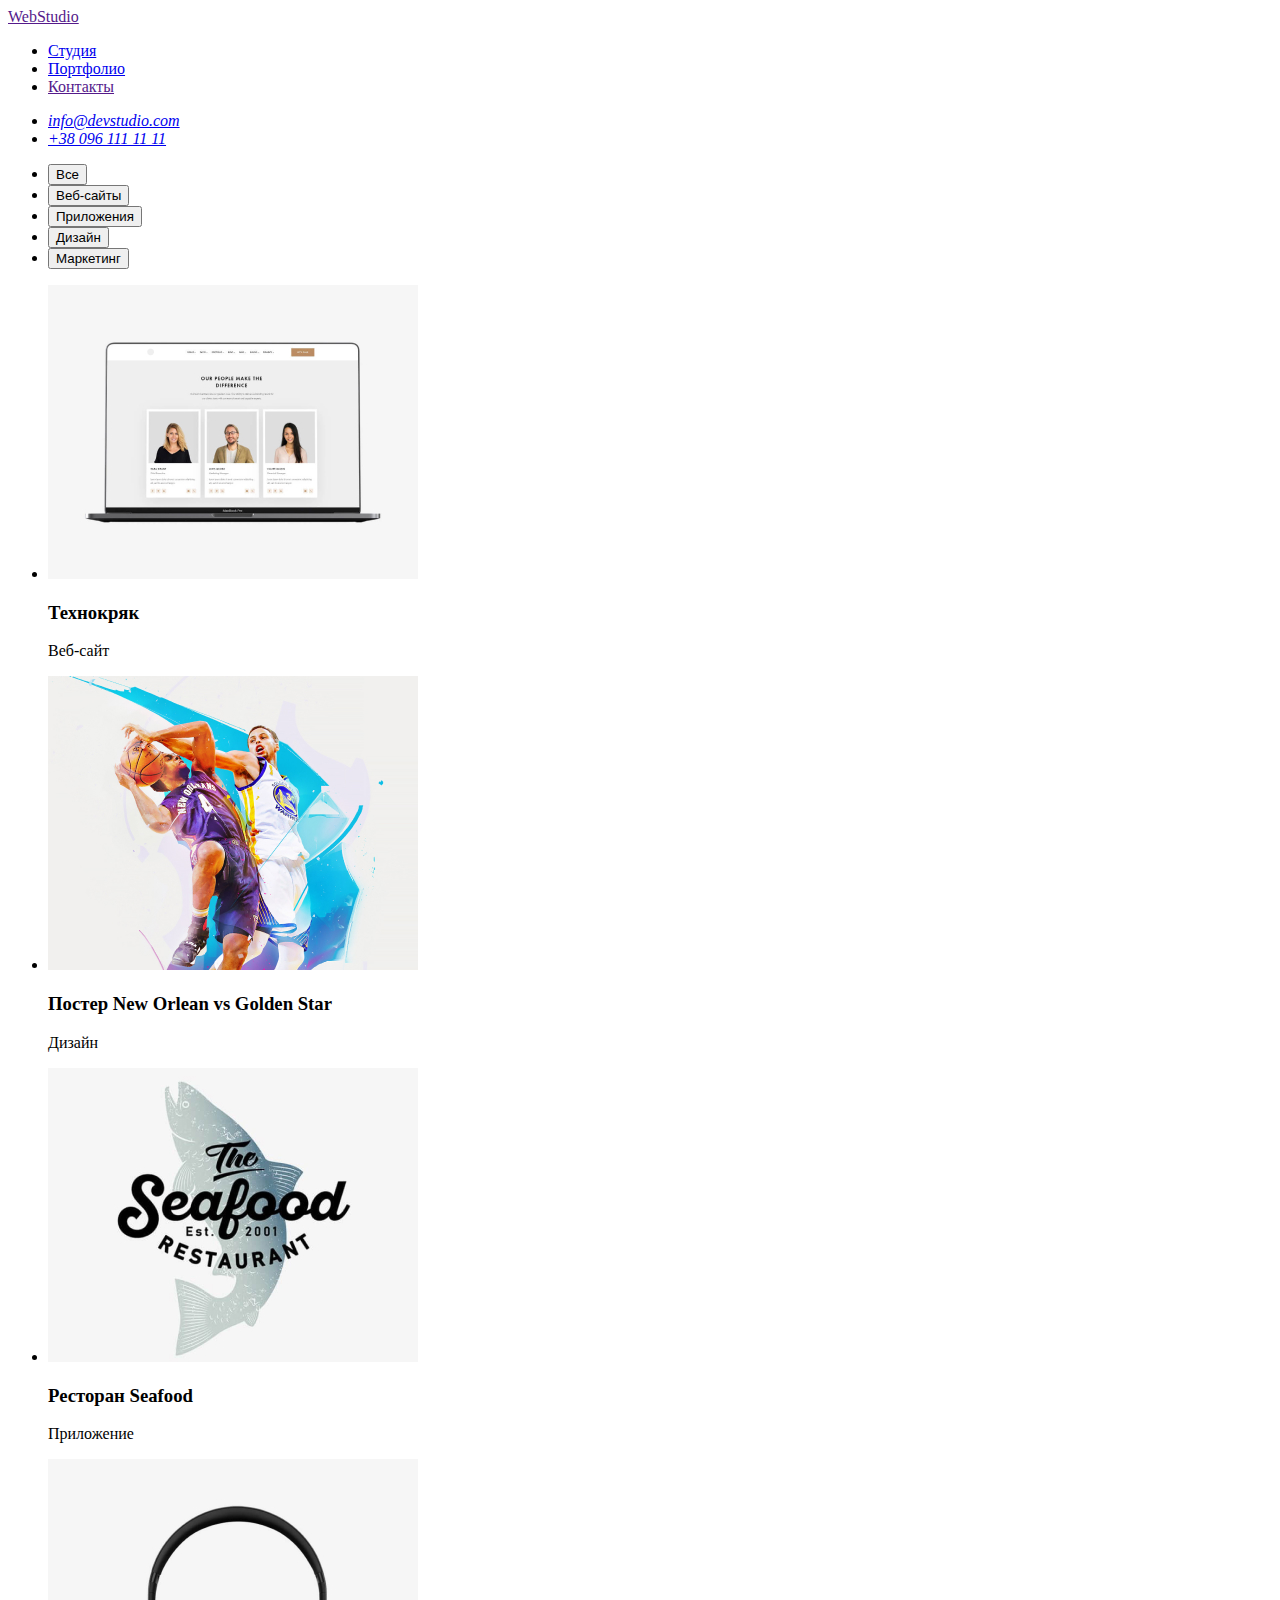
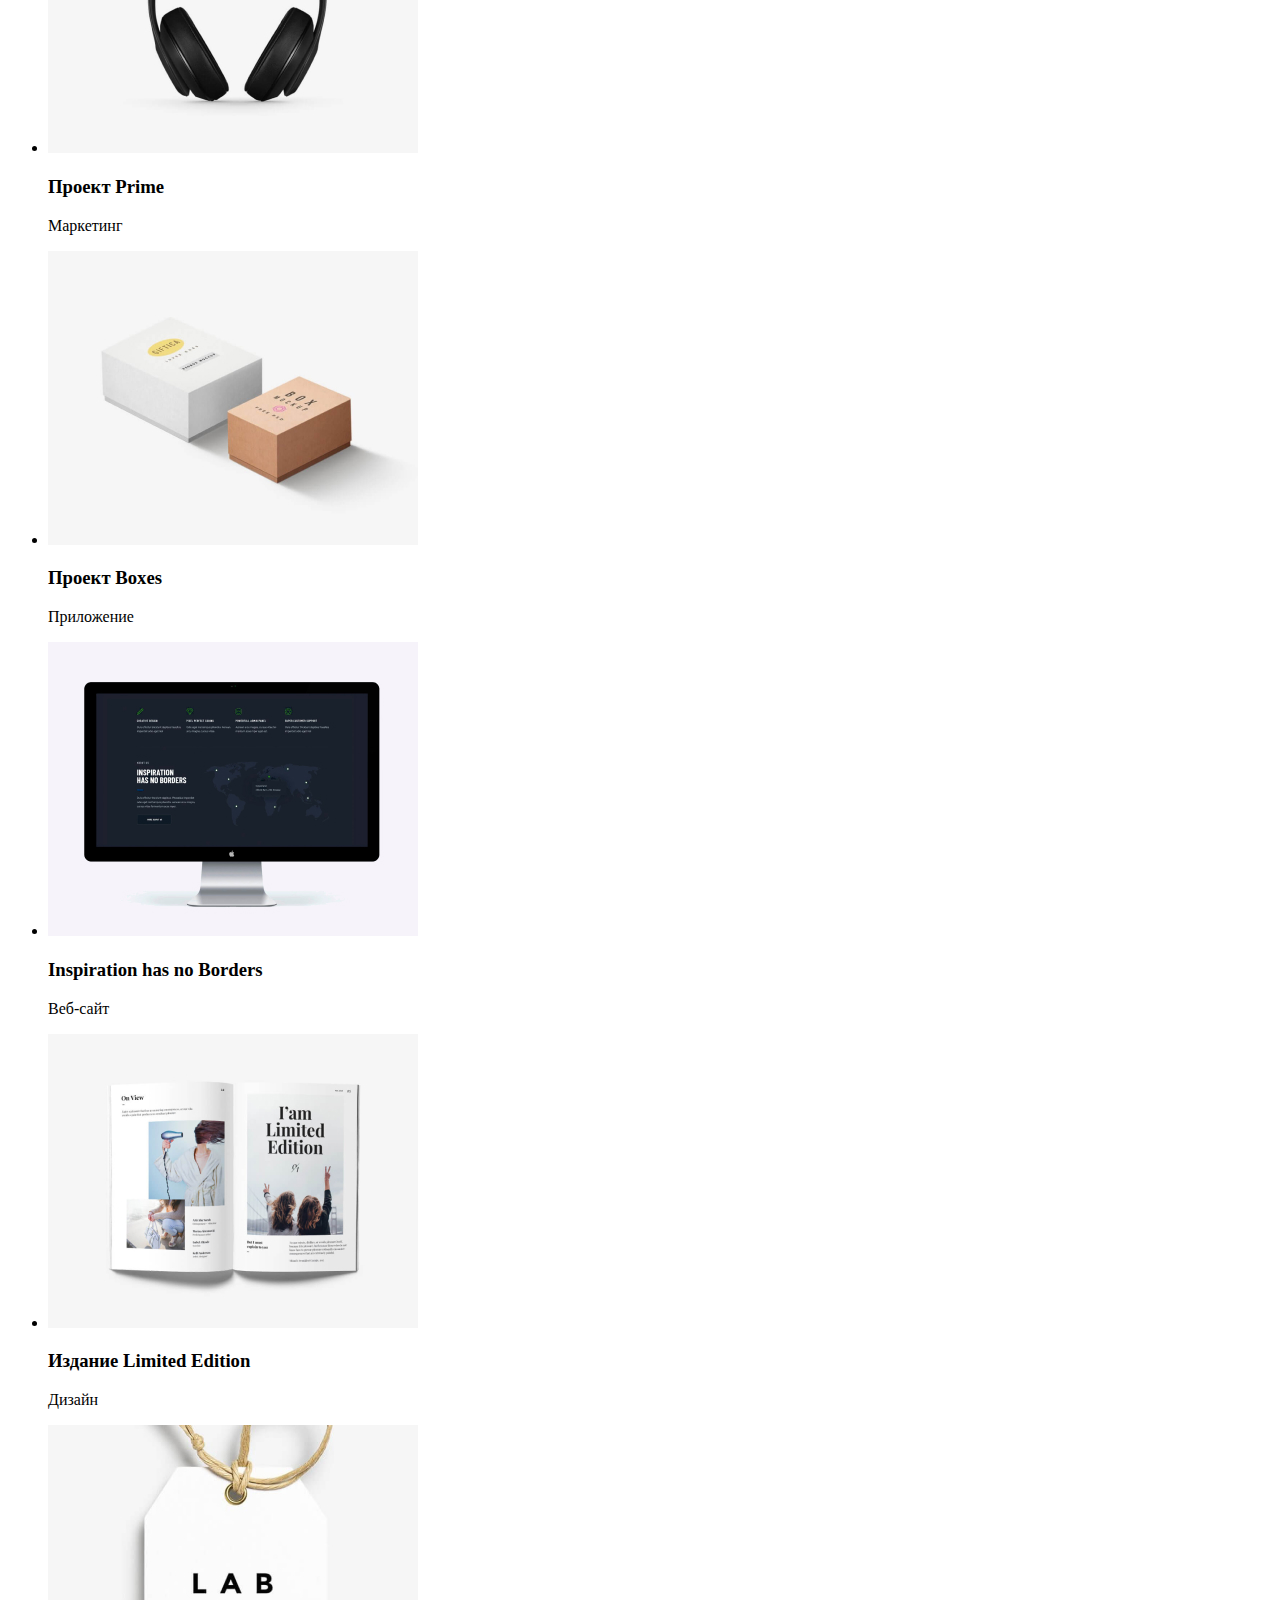
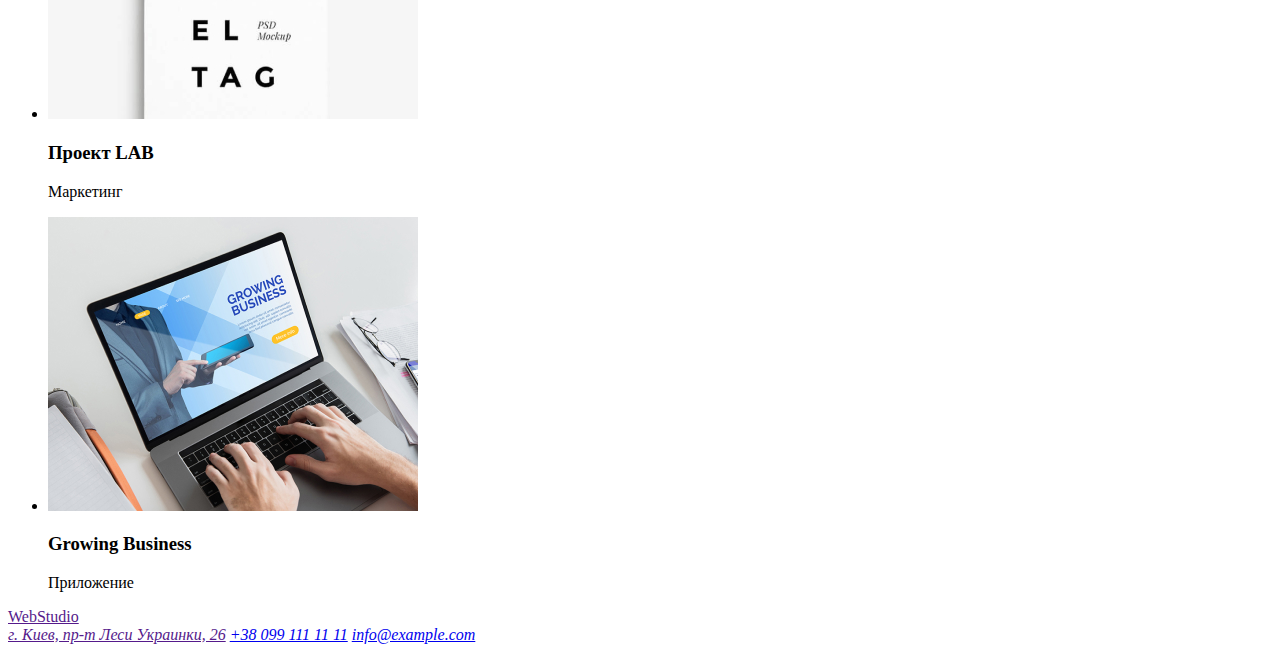
==== portfolio.html @ fa016d7f "Portfolio HTML" ====
<!DOCTYPE html>
<html lang="en">
  <head>
    <meta charset="UTF-8" />
    <meta http-equiv="X-UA-Compatible" content="IE=edge" />
    <meta name="viewport" content="width=device-width, initial-scale=1.0" />
    <title>Portfolio</title>
  </head>
  <body>
    <!-- Header -->
    <header>
      <nav>
        <a href="">WebStudio</a>
        <ul>
          <li><a href="./index.html">Студия</a></li>
          <li><a href="./portfolio.html">Портфолио</a></li>
          <li><a href="">Контакты</a></li>
        </ul>
      </nav>
      <address>
        <ul>
          <li><a href="mailto:info@devstudio.com">info@devstudio.com</a></li>
          <li><a href="tel:+380961111111">+38 096 111 11 11</a></li>
        </ul>
      </address>
    </header>
    <!-- Портфолио -->
    <main>
      <section>
        <h1 hidden>Портфолио</h1>
        <!-- Фильтры -->
        <ul>
          <li><button type="button">Все</button></li>
          <li><button type="button">Веб-сайты</button></li>
          <li><button type="button">Приложения</button></li>
          <li><button type="button">Дизайн</button></li>
          <li><button type="button">Маркетинг</button></li>
        </ul>
        <ul>
          <li>
            <img
              src="./images/portfolio1.jpg"
              alt="Технокряк"
              width="370"
              height="294"
            />
            <h3>Технокряк</h3>
            <p>Веб-сайт</p>
          </li>
          <li>
            <img
              src="./images/portfolio2.jpg"
              alt="Постер"
              width="370"
              height="294"
            />
            <h3>Постер New Orlean vs Golden Star</h3>
            <p>Дизайн</p>
          </li>
          <li>
            <img
              src="./images/portfolio3.jpg"
              alt="Ресторан Seafood"
              width="370"
              height="294"
            />
            <h3>Ресторан Seafood</h3>
            <p>Приложение</p>
          </li>
          <li>
            <img
              src="./images/portfolio4.jpg"
              alt="Проект Prime"
              width="370"
              height="294"
            />
            <h3>Проект Prime</h3>
            <p>Маркетинг</p>
          </li>
          <li>
            <img
              src="./images/portfolio5.jpg"
              alt="Проект Boxes"
              width="370"
              height="294"
            />
            <h3>Проект Boxes</h3>
            <p>Приложение</p>
          </li>
          <li>
            <img
              src="./images/portfolio6.jpg"
              alt="Inspiration has no Borders"
              width="370"
              height="294"
            />
            <h3>Inspiration has no Borders</h3>
            <p>Веб-сайт</p>
          </li>
          <li>
            <img
              src="./images/portfolio7.jpg"
              alt="Издание Limited Edition"
              width="370"
              height="294"
            />
            <h3>Издание Limited Edition</h3>
            <p>Дизайн</p>
          </li>
          <li>
            <img
              src="/images/portfolio8.jpg"
              alt="Проект LAB"
              width="370"
              height="294"
            />
            <h3>Проект LAB</h3>
            <p>Маркетинг</p>
          </li>
          <li>
            <img
              src="./images/portfolio9.jpg"
              alt="Growing Business"
              width="370"
              height="294"
            />
            <h3>Growing Business</h3>
            <p>Приложение</p>
          </li>
        </ul>
      </section>
    </main>

    <!-- Подвал -->
    <footer>
      <a href="" aria-label="Логотип">WebStudio</a>
      <address>
        <a href="">г. Киев, пр-т Леси Украинки, 26</a>
        <a href="tel:+380991111111">+38 099 111 11 11</a>
        <a href="mailto:info@example.com">info@example.com </a>
      </address>
    </footer>
  </body>
</html>
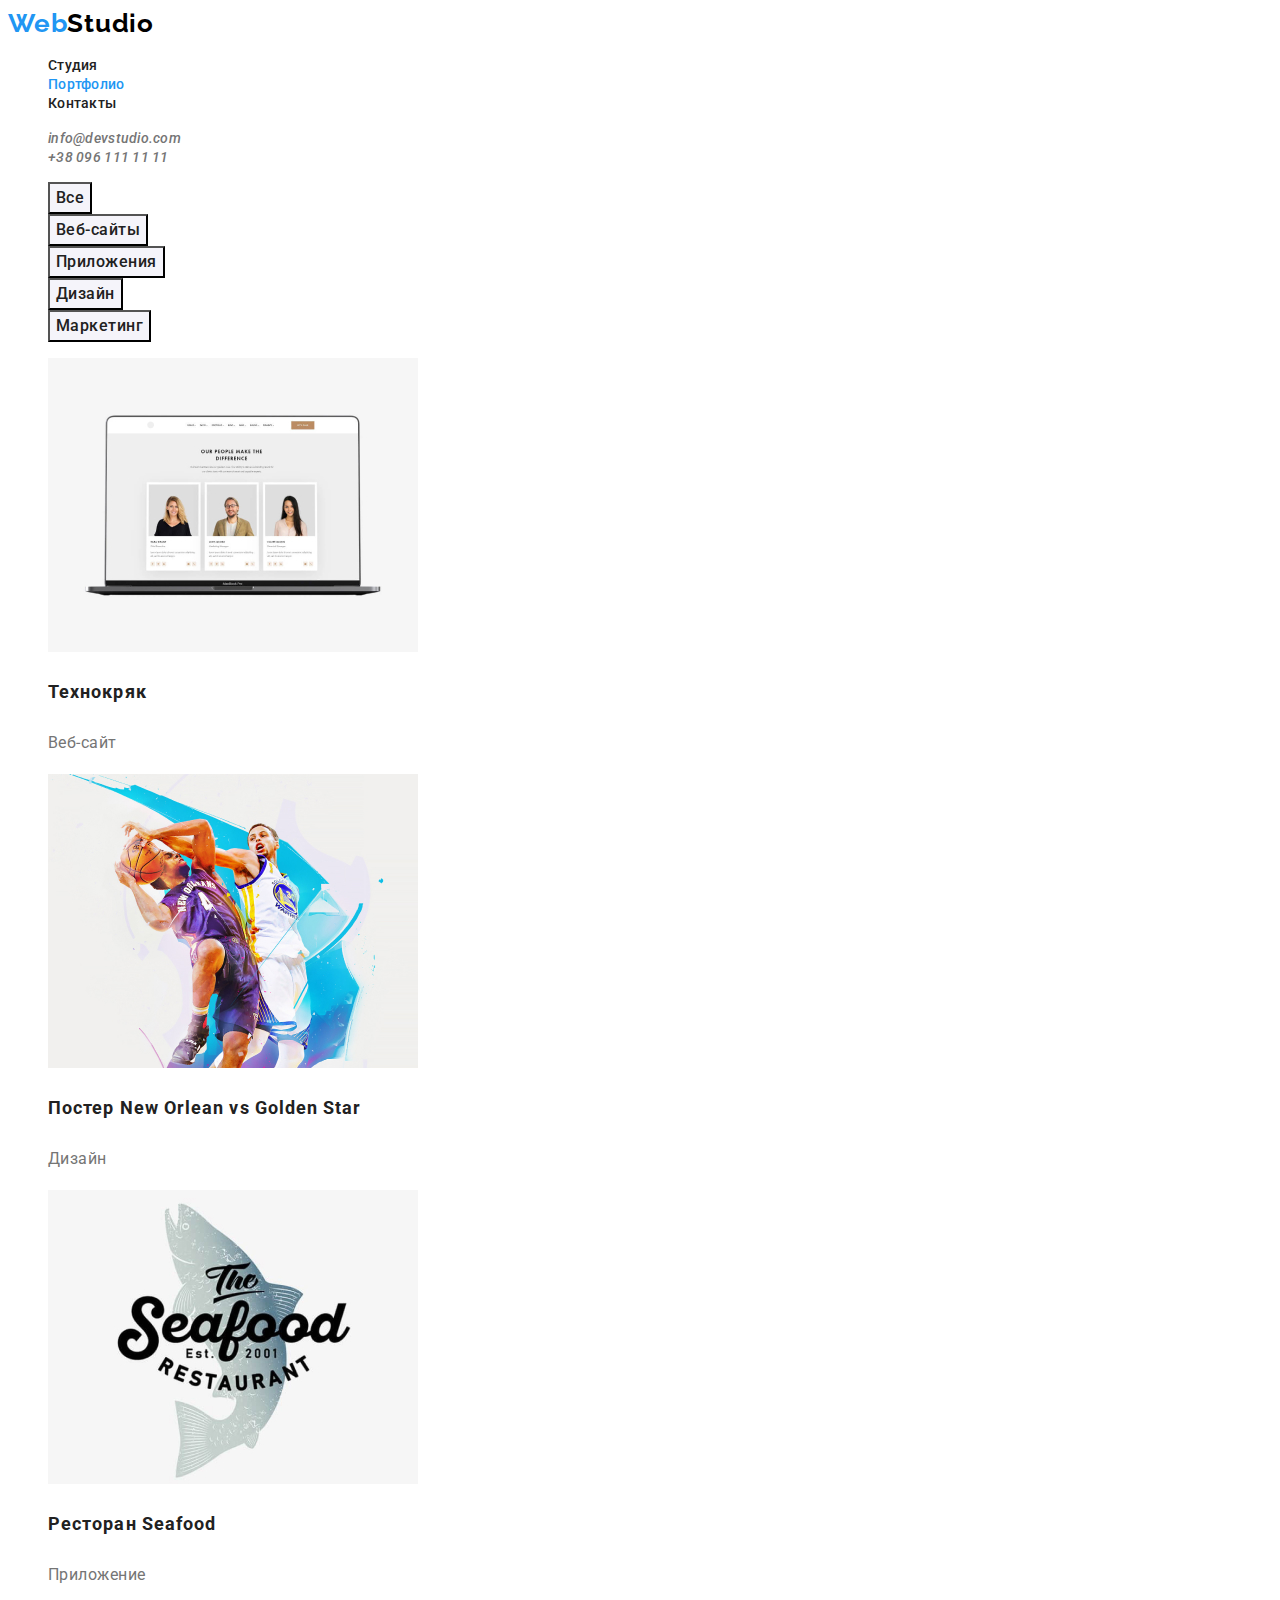
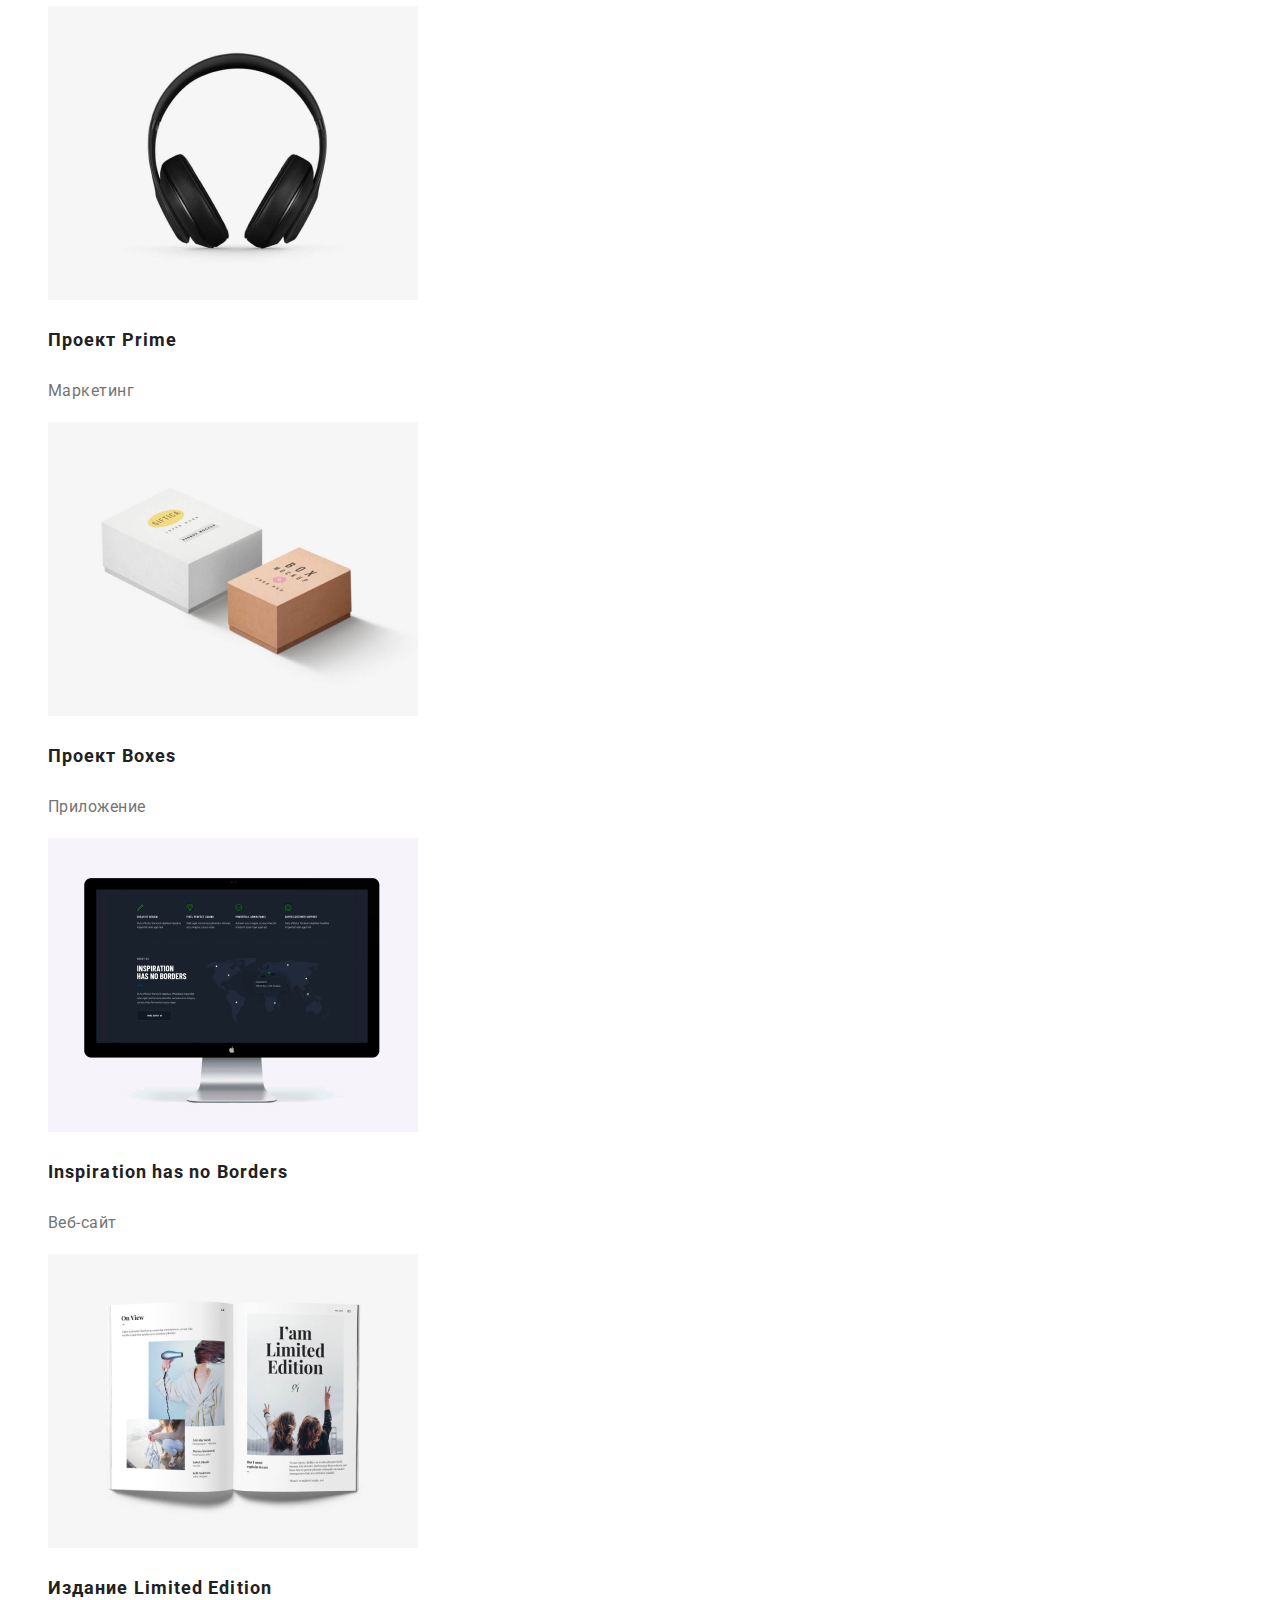
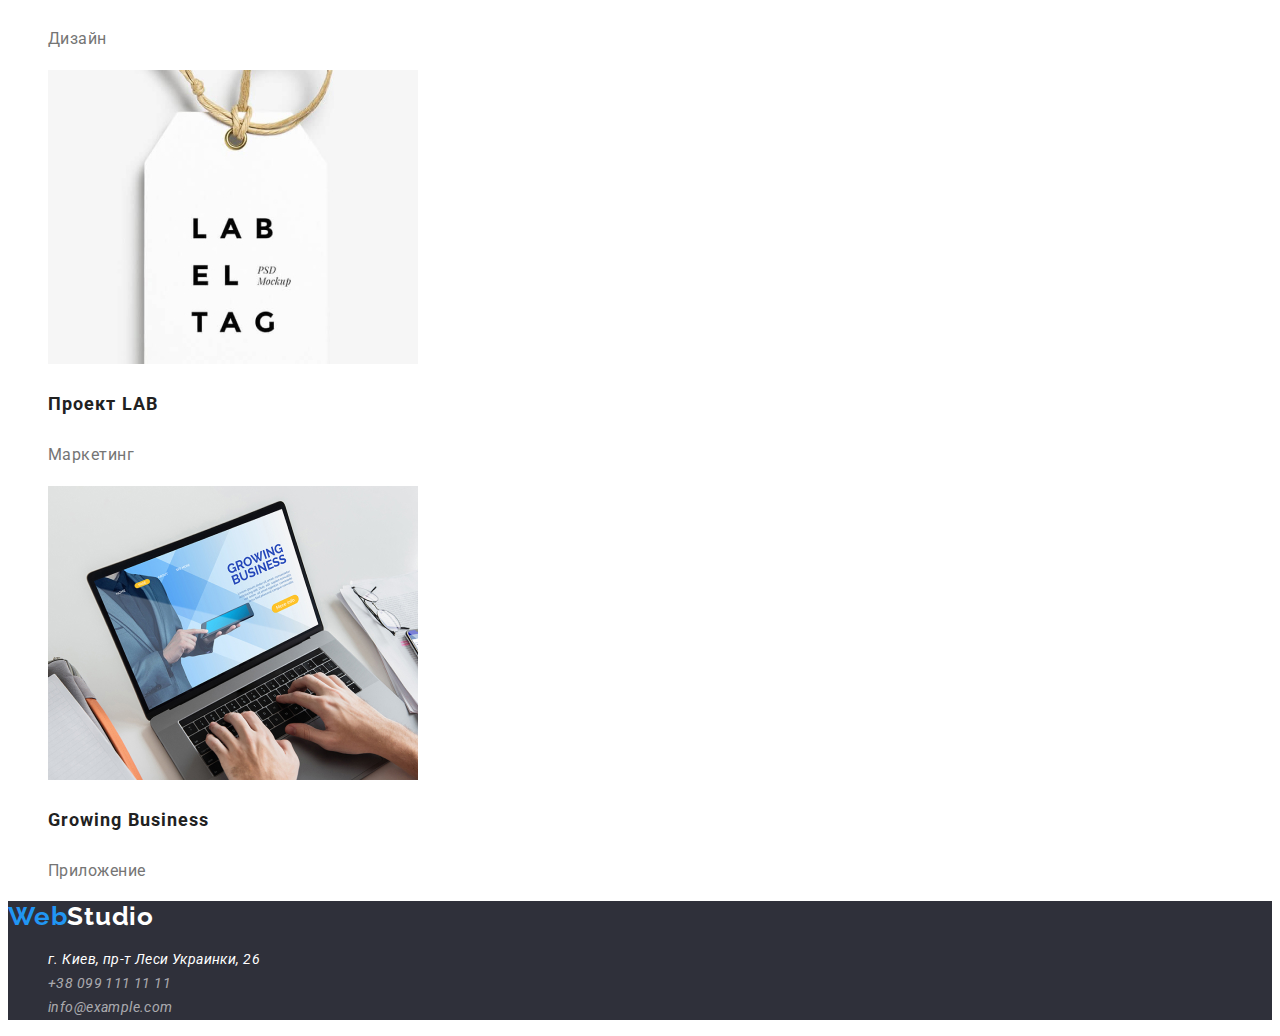
==== commit 898fce81: "Design of the first and second pages" ====
--- a/portfolio.html
+++ b/portfolio.html
@@ -5,139 +5,189 @@
     <meta http-equiv="X-UA-Compatible" content="IE=edge" />
     <meta name="viewport" content="width=device-width, initial-scale=1.0" />
     <title>Portfolio</title>
+    <link
+      href="https://fonts.googleapis.com/css2?family=Raleway:wght@700&family=Roboto:wght@400;500;700;900&display=swap"
+      rel="stylesheet"
+    />
+    <link rel="stylesheet" href="./css/styles.css" />
   </head>
-  <body>
+
+  <body class="page">
     <!-- Header -->
-    <header>
+    <header class="page-header">
       <nav>
-        <a href="">WebStudio</a>
-        <ul>
-          <li><a href="./index.html">Студия</a></li>
-          <li><a href="./portfolio.html">Портфолио</a></li>
-          <li><a href="">Контакты</a></li>
+        <a href="./index.html" class="logo"
+          ><span class="logo-web">Web</span>Studio</a
+        >
+        <ul class="site-nav list">
+          <li><a href="./index.html" class="link">Студия</a></li>
+          <li><a href="./portfolio.html" class="link current">Портфолио</a></li>
+          <li><a href="" class="link">Контакты</a></li>
         </ul>
       </nav>
       <address>
-        <ul>
-          <li><a href="mailto:info@devstudio.com">info@devstudio.com</a></li>
-          <li><a href="tel:+380961111111">+38 096 111 11 11</a></li>
+        <ul class="auth-nav list">
+          <li>
+            <a href="mailto:info@devstudio.com" class="link"
+              >info@devstudio.com</a
+            >
+          </li>
+          <li>
+            <a href="tel:+380961111111" class="link">+38 096 111 11 11</a>
+          </li>
         </ul>
       </address>
     </header>
+
     <!-- Портфолио -->
     <main>
-      <section>
+      <section class="portfolio">
         <h1 hidden>Портфолио</h1>
         <!-- Фильтры -->
-        <ul>
-          <li><button type="button">Все</button></li>
-          <li><button type="button">Веб-сайты</button></li>
-          <li><button type="button">Приложения</button></li>
-          <li><button type="button">Дизайн</button></li>
-          <li><button type="button">Маркетинг</button></li>
+        <ul class="filter list">
+          <li><button type="button" class="filter-button">Все</button></li>
+          <li>
+            <button type="button" class="filter-button">Веб-сайты</button>
+          </li>
+          <li>
+            <button type="button" class="filter-button">Приложения</button>
+          </li>
+          <li><button type="button" class="filter-button">Дизайн</button></li>
+          <li>
+            <button type="button" class="filter-button">Маркетинг</button>
+          </li>
         </ul>
-        <ul>
+
+        <!-- Проекты -->
+        <ul class="portfolio-work list">
           <li>
+            <a href="" class="portfolio-work-link"></a>
             <img
               src="./images/portfolio1.jpg"
               alt="Технокряк"
               width="370"
               height="294"
             />
-            <h3>Технокряк</h3>
-            <p>Веб-сайт</p>
+            <h3 class="portfolio-work-title">Технокряк</h3>
+            <p class="portfolio-work-text">Веб-сайт</p>
           </li>
           <li>
+            <a href="" class="portfolio-work-link"></a>
             <img
               src="./images/portfolio2.jpg"
               alt="Постер"
               width="370"
               height="294"
             />
-            <h3>Постер New Orlean vs Golden Star</h3>
-            <p>Дизайн</p>
+            <h3 class="portfolio-work-title">
+              Постер New Orlean vs Golden Star
+            </h3>
+            <p class="portfolio-work-text">Дизайн</p>
           </li>
           <li>
+            <a href="" class="portfolio-work-link"></a>
             <img
               src="./images/portfolio3.jpg"
               alt="Ресторан Seafood"
               width="370"
               height="294"
             />
-            <h3>Ресторан Seafood</h3>
-            <p>Приложение</p>
+            <h3 class="portfolio-work-title">Ресторан Seafood</h3>
+            <p class="portfolio-work-text">Приложение</p>
           </li>
           <li>
+            <a href="" class="portfolio-work-link"></a>
             <img
               src="./images/portfolio4.jpg"
               alt="Проект Prime"
               width="370"
               height="294"
             />
-            <h3>Проект Prime</h3>
-            <p>Маркетинг</p>
+            <h3 class="portfolio-work-title">Проект Prime</h3>
+            <p class="portfolio-work-text">Маркетинг</p>
           </li>
           <li>
+            <a href="" class="portfolio-work-link"></a>
             <img
               src="./images/portfolio5.jpg"
               alt="Проект Boxes"
               width="370"
               height="294"
             />
-            <h3>Проект Boxes</h3>
-            <p>Приложение</p>
+            <h3 class="portfolio-work-title">Проект Boxes</h3>
+            <p class="portfolio-work-text">Приложение</p>
           </li>
           <li>
+            <a href="" class="portfolio-work-link"></a>
             <img
               src="./images/portfolio6.jpg"
               alt="Inspiration has no Borders"
               width="370"
               height="294"
             />
-            <h3>Inspiration has no Borders</h3>
-            <p>Веб-сайт</p>
+            <h3 class="portfolio-work-title">Inspiration has no Borders</h3>
+            <p class="portfolio-work-text">Веб-сайт</p>
           </li>
           <li>
+            <a href="" class="portfolio-work-link"></a>
             <img
               src="./images/portfolio7.jpg"
               alt="Издание Limited Edition"
               width="370"
               height="294"
             />
-            <h3>Издание Limited Edition</h3>
-            <p>Дизайн</p>
+            <h3 class="portfolio-work-title">Издание Limited Edition</h3>
+            <p class="portfolio-work-text">Дизайн</p>
           </li>
           <li>
+            <a href="" class="portfolio-work-link"></a>
             <img
               src="/images/portfolio8.jpg"
               alt="Проект LAB"
               width="370"
               height="294"
             />
-            <h3>Проект LAB</h3>
-            <p>Маркетинг</p>
+            <h3 class="portfolio-work-title">Проект LAB</h3>
+            <p class="portfolio-work-text">Маркетинг</p>
           </li>
           <li>
+            <a href="" class="portfolio-work-link"></a>
             <img
               src="./images/portfolio9.jpg"
               alt="Growing Business"
               width="370"
               height="294"
             />
-            <h3>Growing Business</h3>
-            <p>Приложение</p>
+            <h3 class="portfolio-work-title">Growing Business</h3>
+            <p class="portfolio-work-text">Приложение</p>
           </li>
         </ul>
       </section>
     </main>
 
     <!-- Подвал -->
-    <footer>
-      <a href="" aria-label="Логотип">WebStudio</a>
-      <address>
-        <a href="">г. Киев, пр-т Леси Украинки, 26</a>
-        <a href="tel:+380991111111">+38 099 111 11 11</a>
-        <a href="mailto:info@example.com">info@example.com </a>
+    <footer class="footer">
+      <a href="./index.html" class="footer-logo"
+        ><span class="footer-web">Web</span>Studio</a
+      >
+      <address class="footer-contact">
+        <ul class="adress list">
+          <li>
+            <a href="https://goo.gl/maps/uQ3FQytNNfjHDWSS6" class="adress-link"
+              >г. Киев, пр-т Леси Украинки, 26</a
+            >
+          </li>
+          <li>
+            <a href="tel:+380991111111" class="contact-link"
+              >+38 099 111 11 11</a
+            >
+          </li>
+          <li>
+            <a href="mailto:info@example.com" class="contact-link"
+              >info@example.com
+            </a>
+          </li>
+        </ul>
       </address>
     </footer>
   </body>
--- a/css/styles.css
+++ b/css/styles.css
@@ -0,0 +1,250 @@
+/* цвет основного текста: #212121 */
+/* вторичный цвет текста: #757575 */
+/* акцент: #2196F3 */
+/* белый цвет заголовка: #FFFFFF */
+/* цвет текста контактов в футере: rgba(255, 255, 255, 0.6) */
+/* вторичный цвет фона: #F5F4FA */
+/* цвет заднего фона с кнопкой: #2F303A */
+
+:root {
+  --primery-text-color: #212121;
+  --title-text-color: #757575;
+  --accent-text: #2196f3;
+  --primery-white-color: #ffffff;
+  --primery-bc-color: #ffffff;
+  --secondary-bc-color: #2f303a;
+}
+
+/* Убираем точки рядом со списками */
+ul {
+  list-style: none;
+}
+
+.page {
+  font-family: "Roboto", sans-serif;
+  background-color: var(--primery-bc-color);
+  color: var(--primery-text-color);
+}
+
+/* .list {
+  list-style: none;
+} */
+
+/* Лого сайта*/
+.logo {
+  font-family: "Raleway";
+  font-weight: 700;
+  font-size: 26px;
+  line-height: 1.19;
+  letter-spacing: 0.03em;
+  color: #000000;
+  text-decoration: none;
+}
+
+.logo-web {
+  color: var(--accent-text);
+}
+
+/* Навигация сайта */
+.link {
+  font-weight: 500;
+  font-size: 14px;
+  line-height: 1.14;
+  letter-spacing: 0.02em;
+  text-decoration: none;
+}
+
+.site-nav .link {
+  color: var(--primery-text-color);
+}
+
+.site-nav .link:hover,
+.site-nav .link:focus {
+  color: var(--accent-text);
+}
+
+.site-nav .link.current {
+  color: var(--accent-text);
+}
+
+/* Auth-nav */
+.auth-nav .link {
+  color: var(--title-text-color);
+}
+
+.auth-nav .link:hover,
+.auth-nav .link:focus {
+  color: var(--accent-text);
+}
+
+/* Шапка */
+.section-page {
+  background-color: var(--secondary-bc-color);
+}
+
+.page-title {
+  font-weight: 900;
+  font-size: 44px;
+  line-height: 1.36;
+  text-align: center;
+  letter-spacing: 0.06em;
+  text-transform: uppercase;
+  color: var(--primery-white-color);
+}
+
+/* Кнопка */
+button {
+  font-family: "Roboto";
+  cursor: pointer;
+}
+
+.btn {
+  font-weight: 700;
+  font-size: 16px;
+  line-height: 1.87;
+  align-items: center;
+  text-align: center;
+  letter-spacing: 0.06em;
+  color: var(--primery-white-color);
+  background-color: var(--accent-text);
+}
+
+.btn:hover,
+.btn:focus {
+  background-color: var(--primery-bc-color);
+  color: var(--accent-text);
+}
+
+/* Особенности */
+.feature-title {
+  font-weight: 700;
+  font-size: 14px;
+  line-height: 1.14;
+  letter-spacing: 0.03em;
+  text-transform: uppercase;
+  color: var(--primery-text-color);
+}
+
+.feature-text {
+  font-weight: 400;
+  font-size: 14px;
+  line-height: 1.71;
+  letter-spacing: 0.03em;
+  color: var(--title-text-color);
+}
+
+/* Чем мы занимаемся */
+.section-title {
+  font-weight: 700;
+  font-size: 36px;
+  line-height: 1.16;
+  text-align: center;
+  letter-spacing: 0.03em;
+  color: var(--primery-text-color);
+}
+
+/* Команда */
+.section-team {
+  background-color: #f5f4fa;
+}
+
+.team-title {
+  font-weight: 500;
+  font-size: 16px;
+  line-height: 1.18;
+  text-align: center;
+  letter-spacing: 0.03em;
+  color: var(--primery-text-color);
+}
+
+.team-text {
+  font-weight: 400;
+  font-size: 16px;
+  line-height: 1.18;
+  text-align: center;
+  letter-spacing: 0.03em;
+  color: var(--title-text-color);
+}
+
+/* PORTFOLIO */
+.portfolio {
+  background-color: var(--primery-bc-color);
+}
+
+.filter-button {
+  font-family: "Roboto", sans-serif;
+  font-weight: 500;
+  font-size: 16px;
+  line-height: 1.63;
+  letter-spacing: 0.03em;
+  background-color: #f5f4fa;
+  color: var(--primery-text-color);
+}
+
+.filter-button:hover,
+.filter-button:focus {
+  background-color: var(--accent-text);
+  color: var(--primery-white-color);
+}
+
+.portfolio-work-title {
+  font-weight: 700;
+  font-size: 18px;
+  line-height: 2;
+  letter-spacing: 0.06em;
+  color: var(--primery-text-color);
+}
+
+.portfolio-work-text {
+  font-weight: 400;
+  font-size: 16px;
+  line-height: 1.87;
+  letter-spacing: 0.03em;
+  color: var(--title-text-color);
+}
+
+/* Подвал */
+.footer {
+  background-color: var(--secondary-bc-color);
+}
+.footer-logo {
+  font-family: "Raleway";
+  font-style: normal;
+  font-weight: 700;
+  font-size: 26px;
+  line-height: 1.19;
+  letter-spacing: 0.03em;
+  color: var(--primery-white-color);
+  text-decoration: none;
+}
+.footer-web {
+  color: var(--accent-text);
+}
+
+.adress-link {
+  font-weight: 400;
+  font-size: 14px;
+  line-height: 1.7;
+  letter-spacing: 0.03em;
+  color: var(--primery-white-color);
+  text-decoration: none;
+}
+
+.adress-link:hover,
+.adress-link:focus {
+  color: var(--accent-text);
+}
+
+.contact-link {
+  font-weight: 400;
+  font-size: 14px;
+  line-height: 1.71;
+  letter-spacing: 0.03em;
+  color: rgba(255, 255, 255, 0.6);
+  text-decoration: none;
+}
+
+.contact-link:hover,
+.contact-link:focus {
+  color: var(--accent-text);
+}
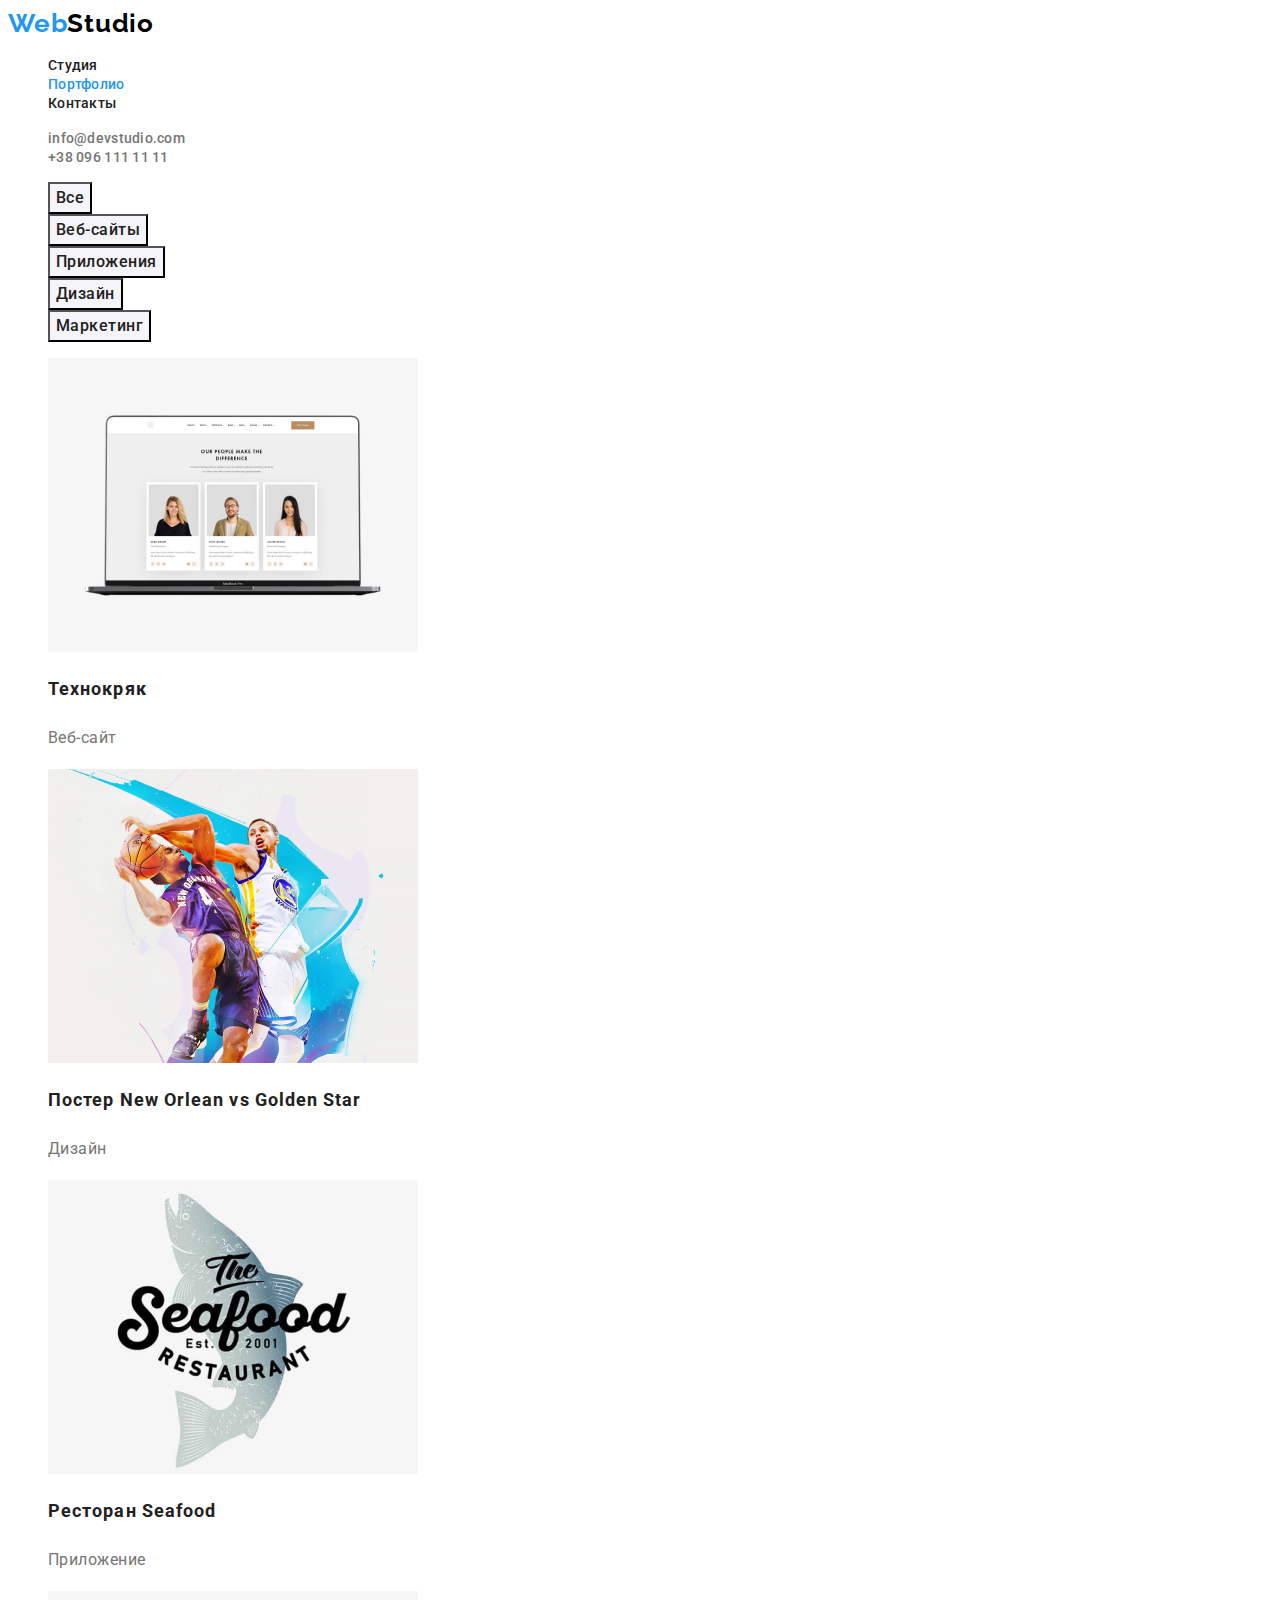
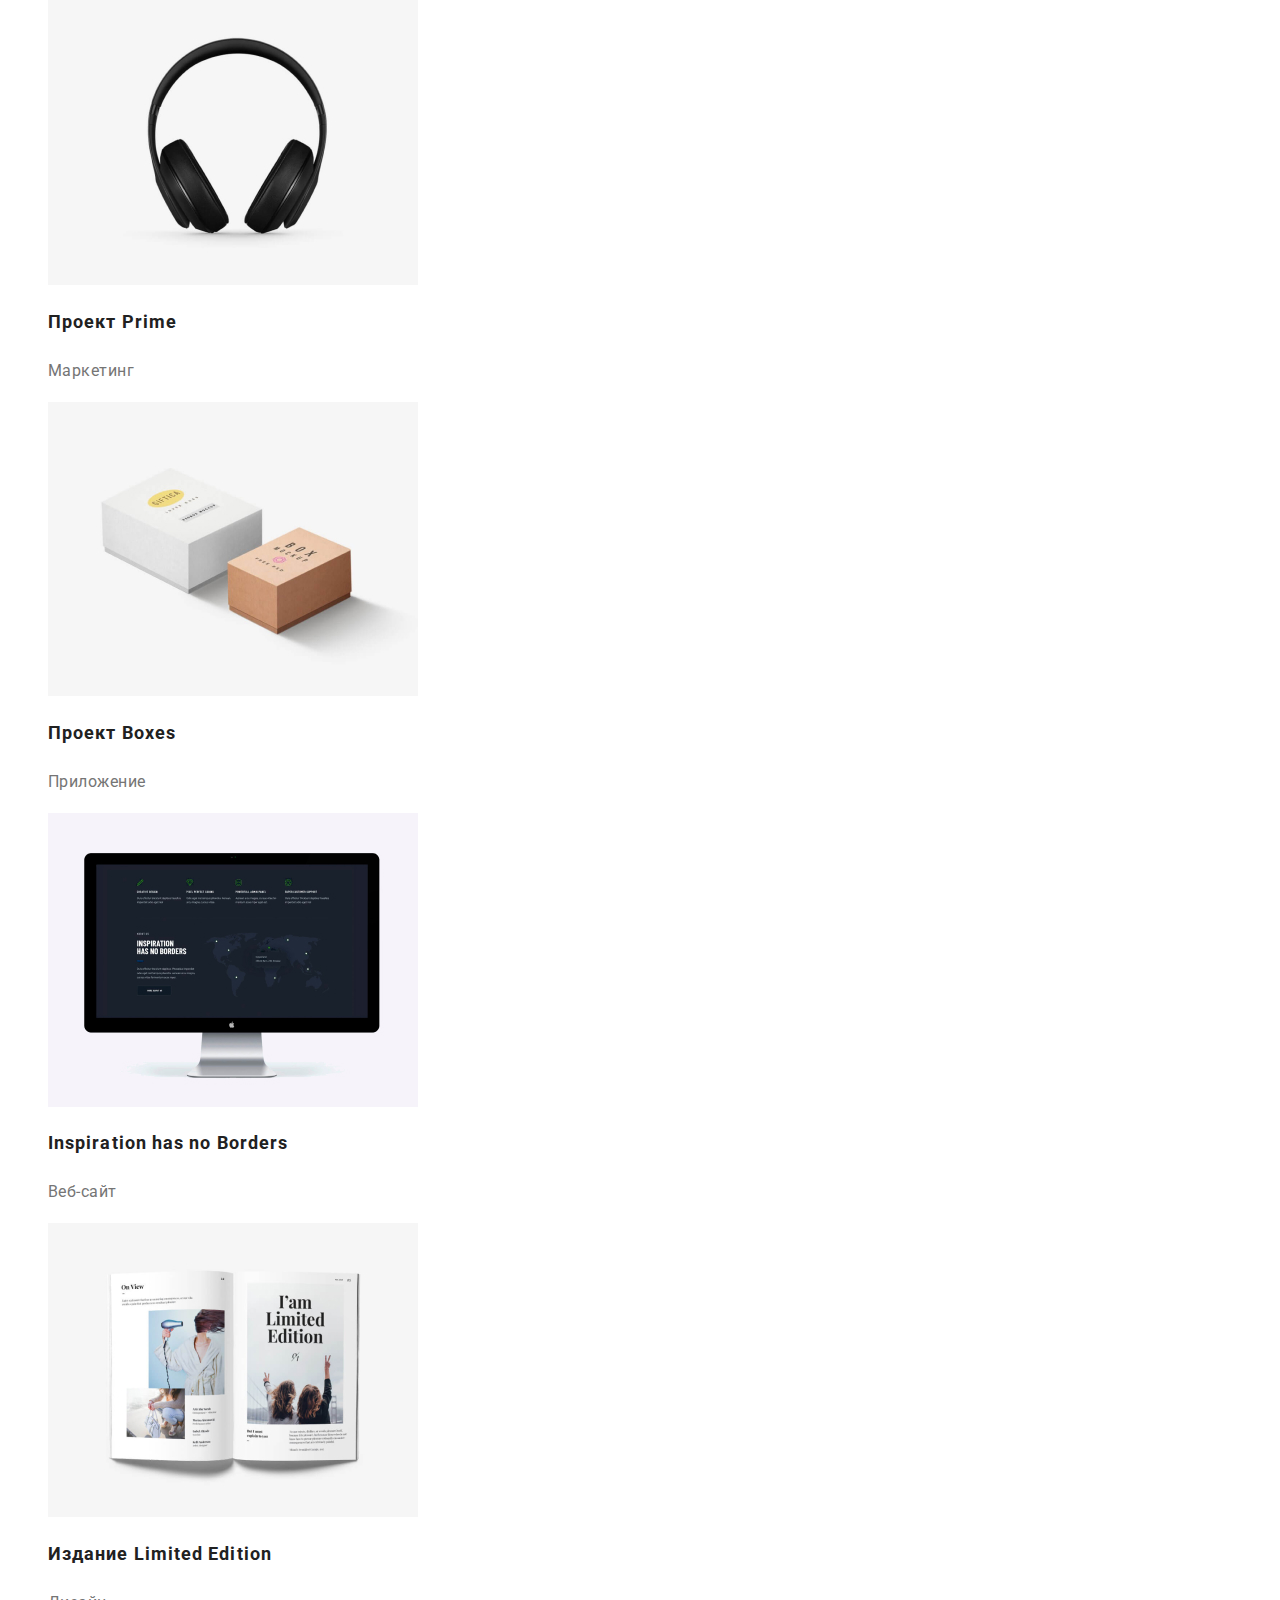
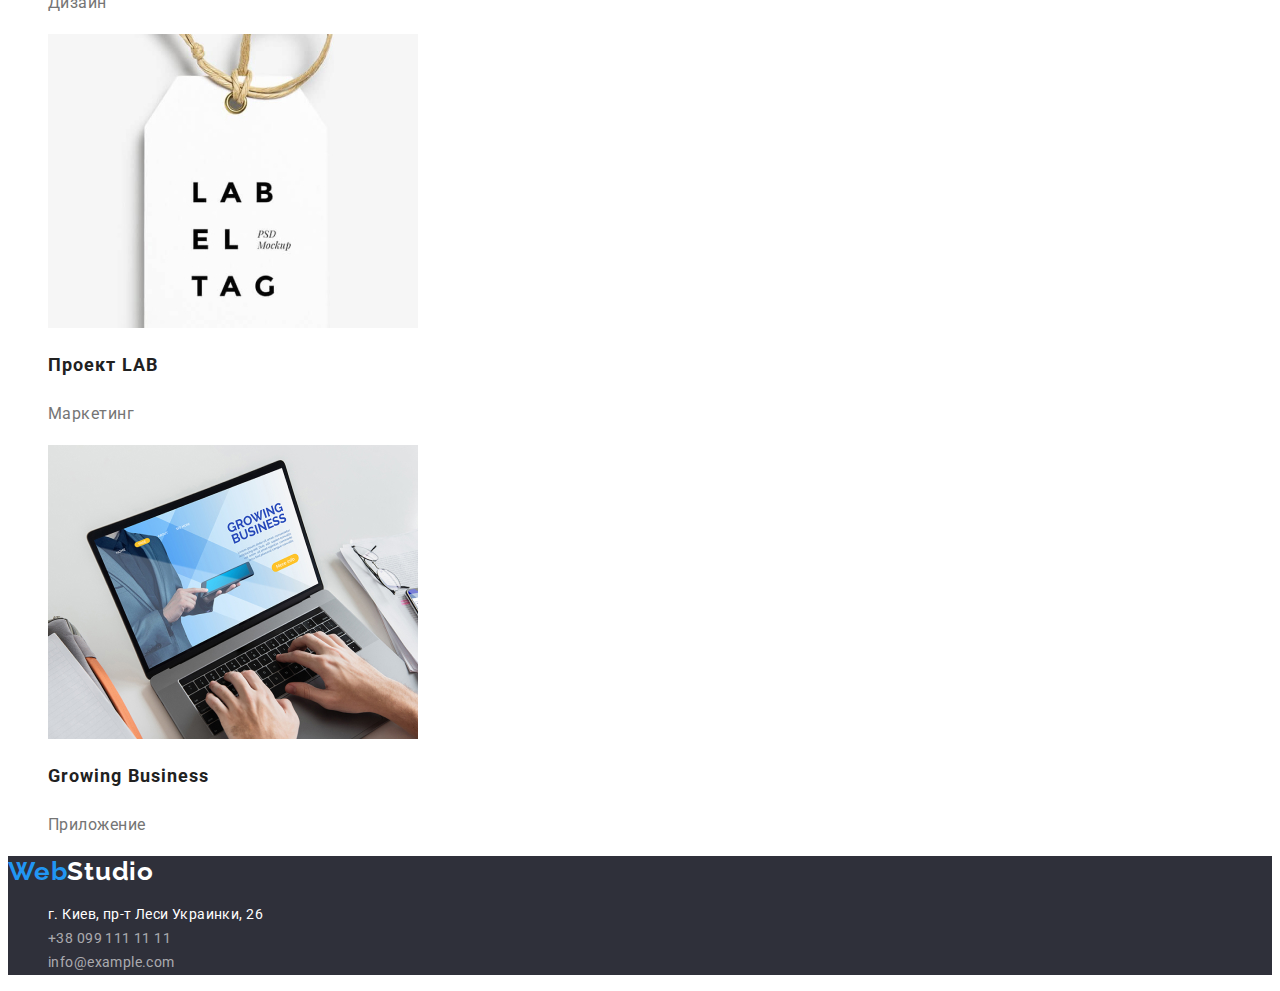
==== commit 1ae726ff: "Update 1-2 pages" ====
--- a/portfolio.html
+++ b/portfolio.html
@@ -25,18 +25,17 @@
           <li><a href="" class="link">Контакты</a></li>
         </ul>
       </nav>
-      <address>
-        <ul class="auth-nav list">
-          <li>
-            <a href="mailto:info@devstudio.com" class="link"
-              >info@devstudio.com</a
-            >
-          </li>
-          <li>
-            <a href="tel:+380961111111" class="link">+38 096 111 11 11</a>
-          </li>
-        </ul>
-      </address>
+
+      <ul class="auth-nav list">
+        <li>
+          <a href="mailto:info@devstudio.com" class="link"
+            >info@devstudio.com</a
+          >
+        </li>
+        <li>
+          <a href="tel:+380961111111" class="link">+38 096 111 11 11</a>
+        </li>
+      </ul>
     </header>
 
     <!-- Портфолио -->
@@ -68,7 +67,7 @@
               width="370"
               height="294"
             />
-            <h3 class="portfolio-work-title">Технокряк</h3>
+            <h2 class="portfolio-work-title">Технокряк</h2>
             <p class="portfolio-work-text">Веб-сайт</p>
           </li>
           <li>
@@ -79,9 +78,9 @@
               width="370"
               height="294"
             />
-            <h3 class="portfolio-work-title">
+            <h2 class="portfolio-work-title">
               Постер New Orlean vs Golden Star
-            </h3>
+            </h2>
             <p class="portfolio-work-text">Дизайн</p>
           </li>
           <li>
@@ -92,7 +91,7 @@
               width="370"
               height="294"
             />
-            <h3 class="portfolio-work-title">Ресторан Seafood</h3>
+            <h2 class="portfolio-work-title">Ресторан Seafood</h2>
             <p class="portfolio-work-text">Приложение</p>
           </li>
           <li>
@@ -103,7 +102,7 @@
               width="370"
               height="294"
             />
-            <h3 class="portfolio-work-title">Проект Prime</h3>
+            <h2 class="portfolio-work-title">Проект Prime</h2>
             <p class="portfolio-work-text">Маркетинг</p>
           </li>
           <li>
@@ -114,7 +113,7 @@
               width="370"
               height="294"
             />
-            <h3 class="portfolio-work-title">Проект Boxes</h3>
+            <h2 class="portfolio-work-title">Проект Boxes</h2>
             <p class="portfolio-work-text">Приложение</p>
           </li>
           <li>
@@ -125,7 +124,7 @@
               width="370"
               height="294"
             />
-            <h3 class="portfolio-work-title">Inspiration has no Borders</h3>
+            <h2 class="portfolio-work-title">Inspiration has no Borders</h2>
             <p class="portfolio-work-text">Веб-сайт</p>
           </li>
           <li>
@@ -136,7 +135,7 @@
               width="370"
               height="294"
             />
-            <h3 class="portfolio-work-title">Издание Limited Edition</h3>
+            <h2 class="portfolio-work-title">Издание Limited Edition</h2>
             <p class="portfolio-work-text">Дизайн</p>
           </li>
           <li>
@@ -147,7 +146,7 @@
               width="370"
               height="294"
             />
-            <h3 class="portfolio-work-title">Проект LAB</h3>
+            <h2 class="portfolio-work-title">Проект LAB</h2>
             <p class="portfolio-work-text">Маркетинг</p>
           </li>
           <li>
@@ -158,7 +157,7 @@
               width="370"
               height="294"
             />
-            <h3 class="portfolio-work-title">Growing Business</h3>
+            <h2 class="portfolio-work-title">Growing Business</h2>
             <p class="portfolio-work-text">Приложение</p>
           </li>
         </ul>
@@ -173,7 +172,10 @@
       <address class="footer-contact">
         <ul class="adress list">
           <li>
-            <a href="https://goo.gl/maps/uQ3FQytNNfjHDWSS6" class="adress-link"
+            <a
+              href="https://goo.gl/maps/uQ3FQytNNfjHDWSS6"
+              class="adress-link"
+              target="_blank"
               >г. Киев, пр-т Леси Украинки, 26</a
             >
           </li>
--- a/css/styles.css
+++ b/css/styles.css
@@ -94,7 +94,7 @@
 
 /* Кнопка */
 button {
-  font-family: "Roboto";
+  font-family: inherit;
   cursor: pointer;
 }
 
@@ -222,6 +222,7 @@
 }
 
 .adress-link {
+  font-style: normal;
   font-weight: 400;
   font-size: 14px;
   line-height: 1.7;
@@ -236,6 +237,7 @@
 }
 
 .contact-link {
+  font-style: normal;
   font-weight: 400;
   font-size: 14px;
   line-height: 1.71;
